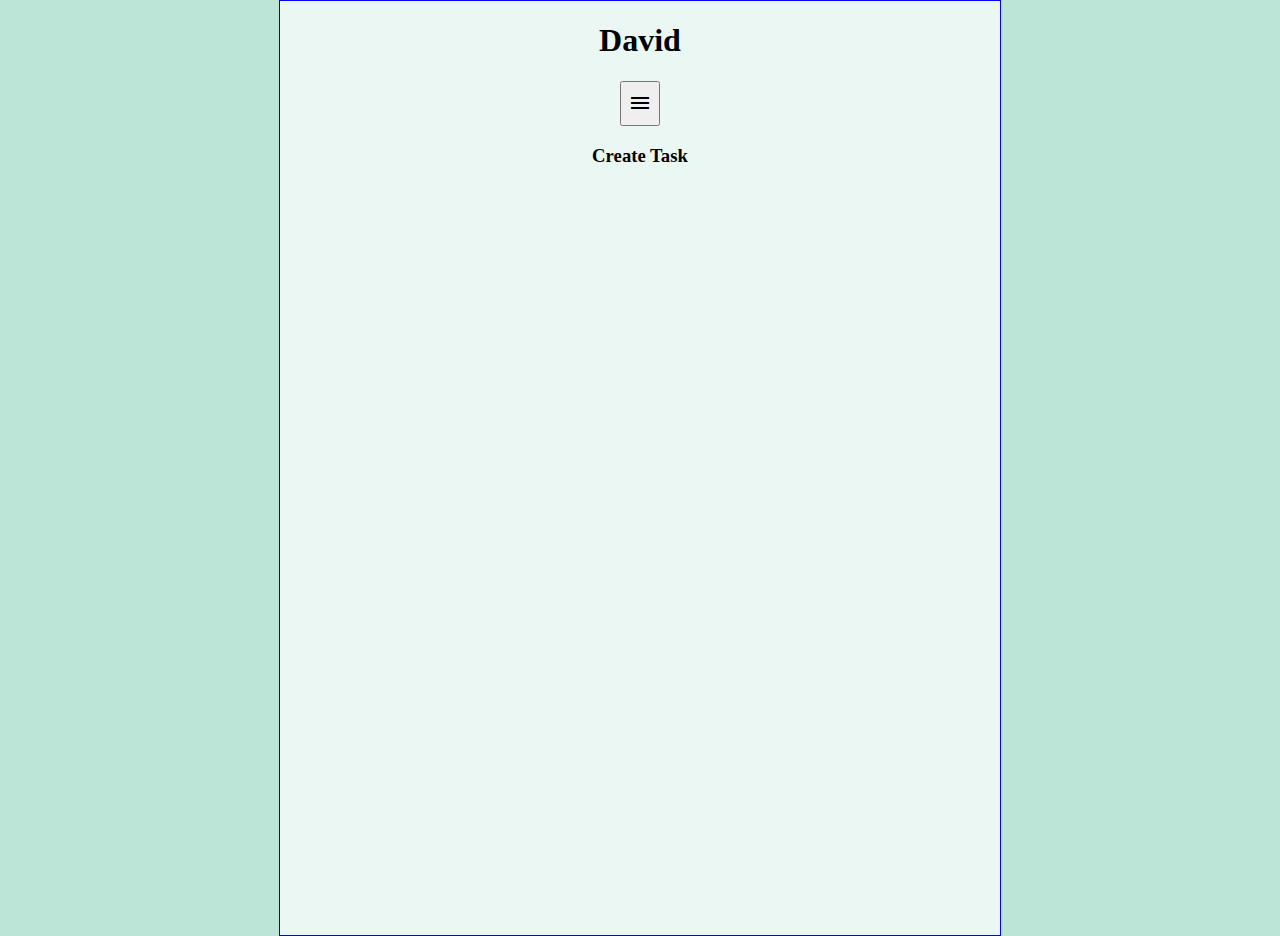
==== ap-create.html @ f92bd5b0 "updating my site" ====
<!DCOTYPE html>
<html>
    <head>
        <script src="https://code.jquery.com/jquery-2.2.4.min.js"></script>
        <link href="stylesheet.css" rel="stylesheet" />
        <link href="https://fonts.googleapis.com/icon?family=Material+Icons" rel="stylesheet">
        <script type="text/javascript" src="script.js"></script>
        <title> Capstone Website </title>
       
    </head>
    <body>
        <div class="page">
            <div class="content">
                <h1>David</h1>
                <div class="nav">
                    <button id="menu"> <i class="material-icons">menu</i> </button>
                    <a class="nav-item" href="index.html">About Me</a>
                    <a class="nav-item" href="ap-create.html">Create</a>
                    <a class="nav-item" href="ap-explore.html">Explore</a>
                    <a class="nav-item" href="college.html">College</a>
                    <a class="nav-item" href="strengths.html">Strengths</a>
                    <a class="nav-item" href="tech.html">Tech</a>
                </div>
                <h3>Create Task</h3>
                <div class="glitch-embed-wrap" style="height: 750px; width: 100%;">
                <iframe src="https://glitch.com/embed/#!/embed/ap---create---task?path=hallway.js&previewSize=100" alt="ap---create---task on glitch" style="height: 100%; width: 100%; border: 0;"></iframe>
                </div>
            </div>
        </div>
    </body>
</html>
---- stylesheet.css ----
body{
    background-color:#bce5d8;
    margin:0;
    padding:0;
    
    /*text-align:center;*/
    /*display:flex;*/
    /*justify-content:center;*/
}

.page{
    text-align:center;
}

.content{
    background-color:#EAF7F3;
    border:1px solid blue;
    margin:0 auto;
    width:720;
}

.nav{
    display:flex;
    flex-direction:row;
    justify-content:center;
    height:5%;
}

.nav-item{
    padding:10px;
    text-decoration:none;
    color:black;
}


/*p{*/
/*    padding-right:900px; */
/*}*/
/*.nav-item{*/
/*    padding:10px;*/
/*    text-decoration:none;*/
/*    border:3px solid black;*/
/*}*/
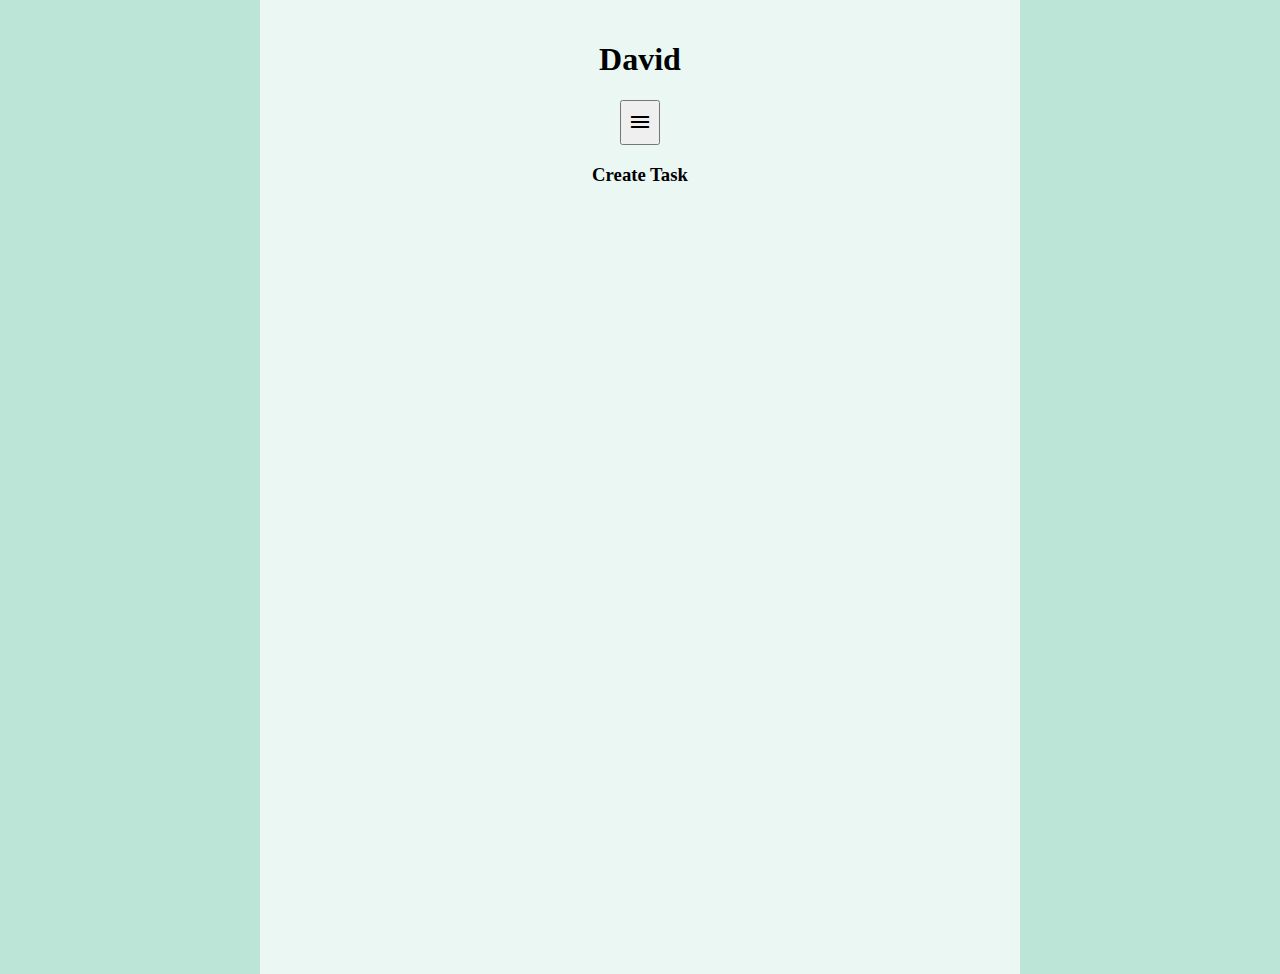
==== commit 1d52fdd1: "updating my site" ====
--- a/ap-create.html
+++ b/ap-create.html
@@ -11,7 +11,7 @@
     <body>
         <div class="page">
             <div class="content">
-                <h1>David</h1>
+                <h1 class="center">David</h1>
                 <div class="nav">
                     <button id="menu"> <i class="material-icons">menu</i> </button>
                     <a class="nav-item" href="index.html">About Me</a>
@@ -19,9 +19,9 @@
                     <a class="nav-item" href="ap-explore.html">Explore</a>
                     <a class="nav-item" href="college.html">College</a>
                     <a class="nav-item" href="strengths.html">Strengths</a>
-                    <a class="nav-item" href="tech.html">Tech</a>
+                    <a class="nav-item" href="reaserch.html">Tech</a>
                 </div>
-                <h3>Create Task</h3>
+                <h3 class="center">Create Task</h3>
                 <div class="glitch-embed-wrap" style="height: 750px; width: 100%;">
                 <iframe src="https://glitch.com/embed/#!/embed/ap---create---task?path=hallway.js&previewSize=100" alt="ap---create---task on glitch" style="height: 100%; width: 100%; border: 0;"></iframe>
                 </div>
--- a/stylesheet.css
+++ b/stylesheet.css
@@ -3,9 +3,6 @@
     margin:0;
     padding:0;
     
-    /*text-align:center;*/
-    /*display:flex;*/
-    /*justify-content:center;*/
 }
 
 .page{
@@ -14,9 +11,10 @@
 
 .content{
     background-color:#EAF7F3;
-    border:1px solid blue;
     margin:0 auto;
     width:720;
+    text-align:left;
+    padding:20px;
 }
 
 .nav{
@@ -32,12 +30,6 @@
     color:black;
 }
 
-
-/*p{*/
-/*    padding-right:900px; */
-/*}*/
-/*.nav-item{*/
-/*    padding:10px;*/
-/*    text-decoration:none;*/
-/*    border:3px solid black;*/
-/*}*/+.center{
+    text-align:center;
+}
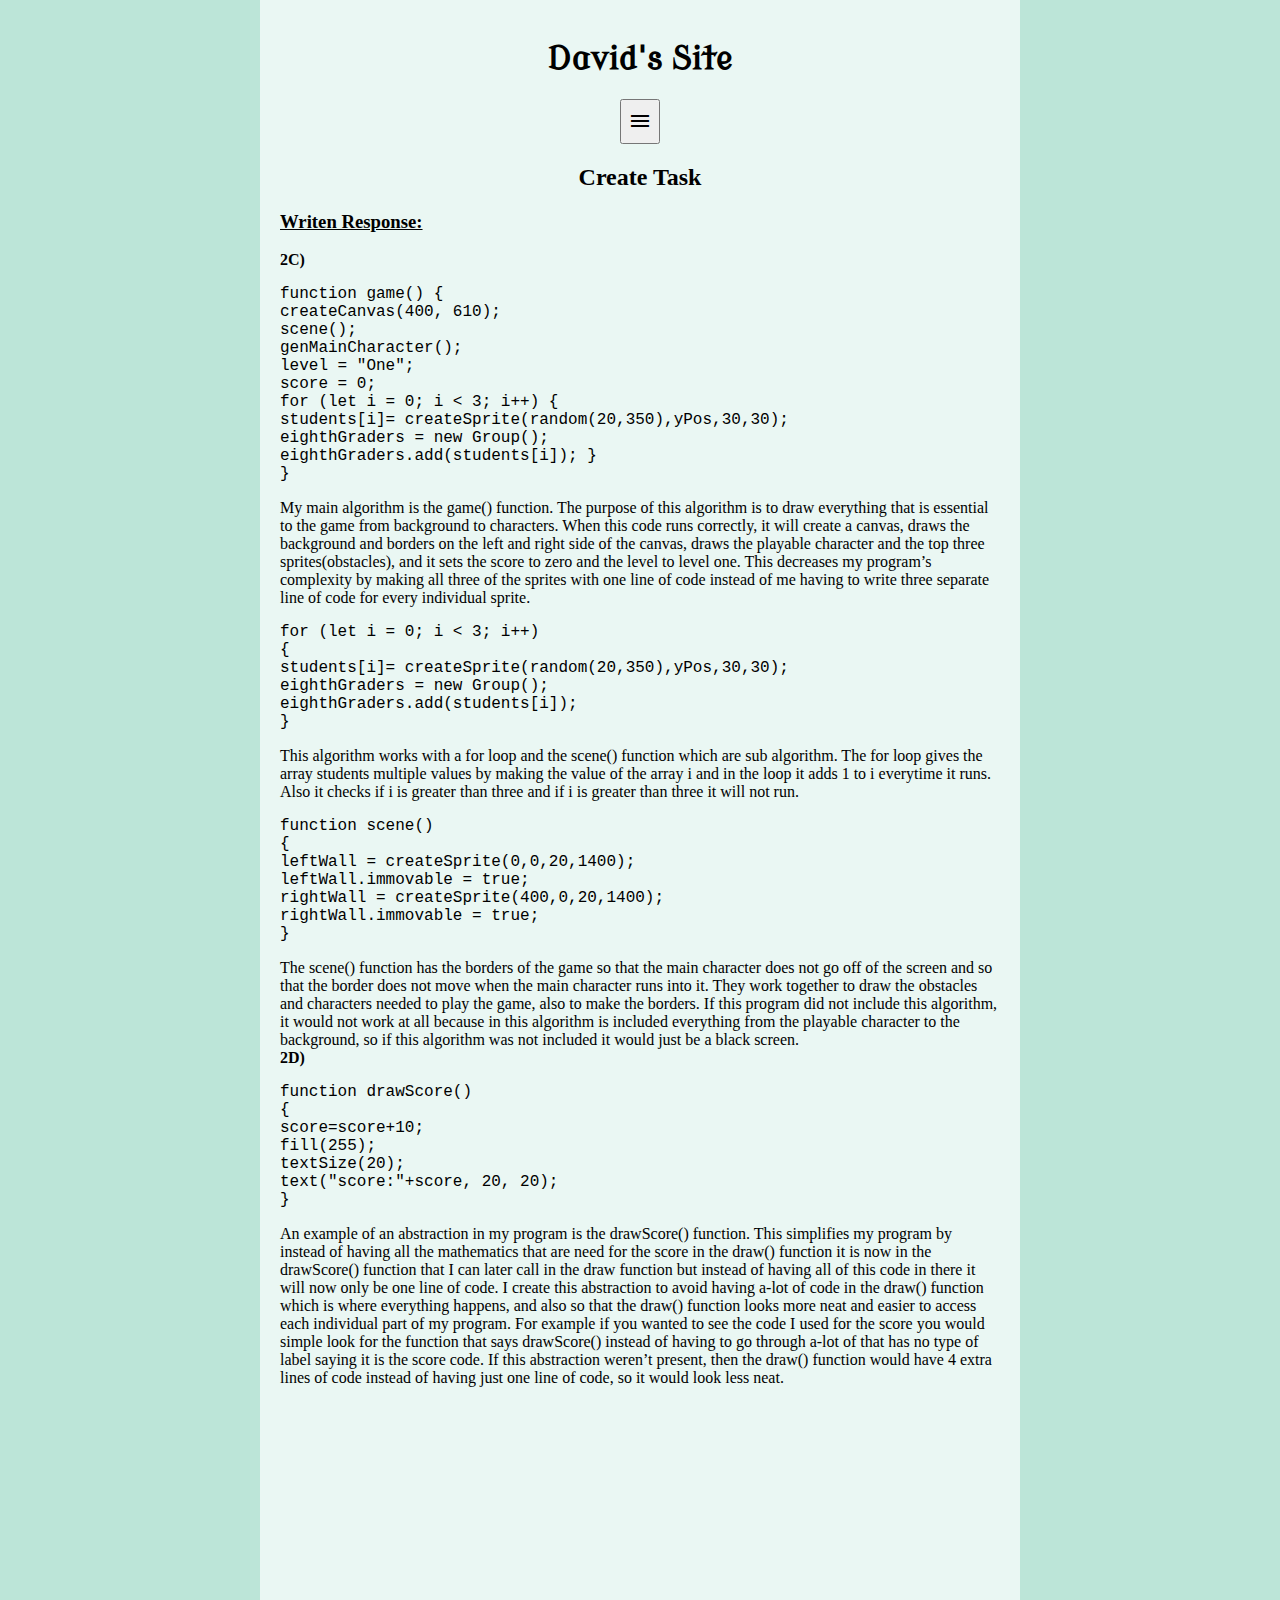
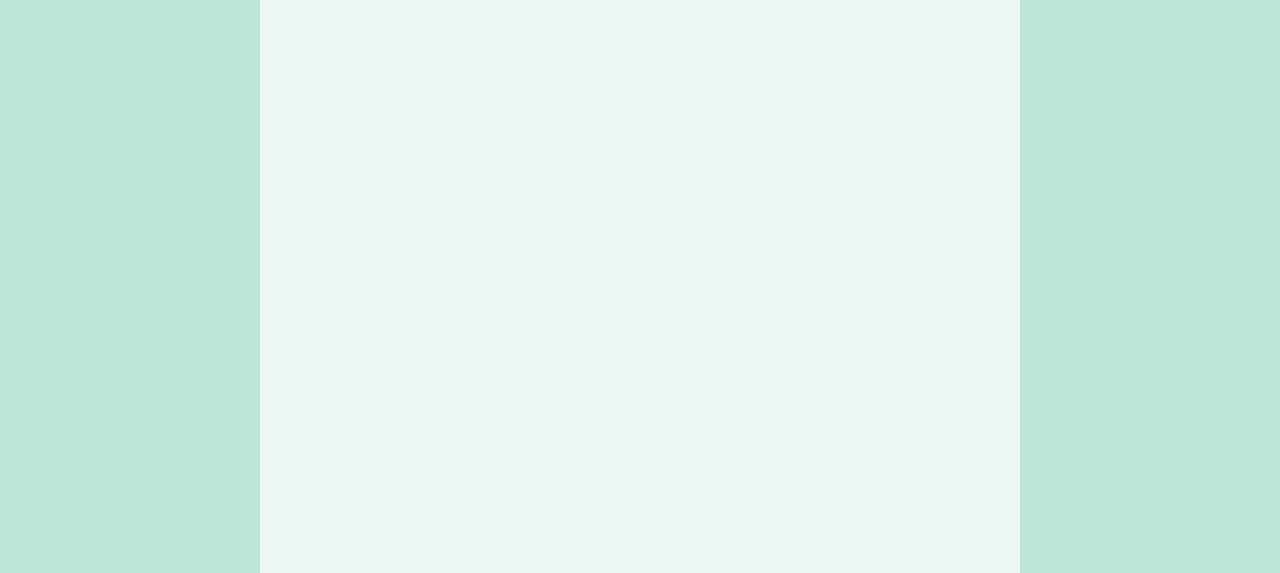
==== commit a0e822c2: "updating my site" ====
--- a/ap-create.html
+++ b/ap-create.html
@@ -4,6 +4,7 @@
         <script src="https://code.jquery.com/jquery-2.2.4.min.js"></script>
         <link href="stylesheet.css" rel="stylesheet" />
         <link href="https://fonts.googleapis.com/icon?family=Material+Icons" rel="stylesheet">
+        <link href="https://fonts.googleapis.com/css?family=Modern+Antiqua" rel="stylesheet">
         <script type="text/javascript" src="script.js"></script>
         <title> Capstone Website </title>
        
@@ -11,19 +12,98 @@
     <body>
         <div class="page">
             <div class="content">
-                <h1 class="center">David</h1>
+                <h1 class="center">David's Site</h1>
                 <div class="nav">
                     <button id="menu"> <i class="material-icons">menu</i> </button>
                     <a class="nav-item" href="index.html">About Me</a>
-                    <a class="nav-item" href="ap-create.html">Create</a>
                     <a class="nav-item" href="ap-explore.html">Explore</a>
                     <a class="nav-item" href="college.html">College</a>
                     <a class="nav-item" href="strengths.html">Strengths</a>
-                    <a class="nav-item" href="reaserch.html">Tech</a>
+                    <a class="nav-item" href="reaserch.html">Reaserch</a>
                 </div>
-                <h3 class="center">Create Task</h3>
+                <h2 class="center">Create Task</h2>
+                <h3> <u>Writen Response:</u> </h3>
+                <p>
+                    <b>2C)</b>
+                    <p class="code">
+                    function game()
+                    {
+                        <br/>
+                      	createCanvas(400, 610);   
+                      	<br/>
+                      	scene();
+                      	<br/>
+                      	genMainCharacter();
+                      	<br/>
+                      	level = "One";
+                      	<br/>
+                      	score = 0;
+                      	<br/>
+                      	for (let i = 0; i < 3; i++)
+                         	{
+                          	<br/>
+                          	students[i]= createSprite(random(20,350),yPos,30,30);
+                            <br/>
+                            eighthGraders = new Group();
+                        	<br/>
+                        	eighthGraders.add(students[i]);
+                            }
+                    <br/>
+                    }
+                    </p>
+                    My main algorithm is the game() function. The purpose of this algorithm is to draw everything that is essential to the game from background to characters. When this code runs correctly, it will create a canvas, draws the background and borders on the left and right side of the canvas, draws the playable character and the top three sprites(obstacles), and it sets the score to zero and the level to level one. This decreases my program’s complexity by making all three of the sprites with one line of code instead of me having to write three separate line of code for every individual sprite. 
+                    <p class="code">
+                    for (let i = 0; i < 3; i++)
+                    <br/>
+                    {
+                          	<br/>
+                          	students[i]= createSprite(random(20,350),yPos,30,30);
+                            	<br/>
+                            	eighthGraders = new Group();
+                        		<br/>
+                        		eighthGraders.add(students[i]);
+                    <br/>
+                    }
+                    </p>
+                    This algorithm works with a for loop and the scene() function which are sub algorithm. The for loop gives the array students multiple values by making the value of the array i and in the loop it adds 1 to i everytime it runs. Also it checks if i is greater than three and if i is greater than three it will not run. 
+                    <p class="code">
+                    function scene()
+                    <br/>
+                    {
+                        <br/>
+                        leftWall = createSprite(0,0,20,1400);
+                        <br/>
+                        leftWall.immovable = true;
+                        <br/>
+                        rightWall = createSprite(400,0,20,1400);
+                        <br/>
+                        rightWall.immovable = true;
+                    <br/>
+                    }
+                    </p>
+                    The scene() function has the borders of the game so that the main character does not go off of the screen and so that the border does not move when the main character runs into it. They work together to draw the obstacles and characters needed to play the game, also to make the borders. If this program did not include this algorithm, it would not work at all because in this algorithm is included everything from the playable character to the background, so if this algorithm was not included it would just be a black screen.
+                    <br/>
+                    <b>2D)</b>
+                    <p class="code">
+                    function drawScore()
+                    <br/>
+                    {
+                        <br/>
+                        score=score+10;
+                        <br/>
+                        fill(255);
+                        <br/>
+                        textSize(20);
+                        <br/>
+                        text("score:"+score, 20, 20);
+                    <br/>
+                    }
+                    </p>
+                    An example of an abstraction in my program is the drawScore() function. This simplifies my program by instead of having all the mathematics that are need for the score in the draw() function it is now in the drawScore() function that I can later call in the draw function but instead of having all of this code in there it will now only be one line of code. I create this abstraction to avoid having a-lot of code in the draw() function which is where everything happens, and also so that the draw() function looks more neat and easier to access each individual part of my program. For example if you wanted to see the code I used for the score you would simple look for the function that says drawScore() instead of having to go through a-lot of that has no type of label saying it is the score code. If this abstraction weren’t present, then the draw() function would have 4 extra lines of code instead of having just one line of code, so it would look less neat.
+                    </p>
                 <div class="glitch-embed-wrap" style="height: 750px; width: 100%;">
                 <iframe src="https://glitch.com/embed/#!/embed/ap---create---task?path=hallway.js&previewSize=100" alt="ap---create---task on glitch" style="height: 100%; width: 100%; border: 0;"></iframe>
+                
                 </div>
             </div>
         </div>
--- a/stylesheet.css
+++ b/stylesheet.css
@@ -3,6 +3,14 @@
     margin:0;
     padding:0;
     
+}
+
+h1{
+font-family:Modern Antiqua;    
+}
+
+.code{
+    font-family:courier new;
 }
 
 .page{
@@ -28,6 +36,7 @@
     padding:10px;
     text-decoration:none;
     color:black;
+    font-family:Modern Antiqua;
 }
 
 .center{
